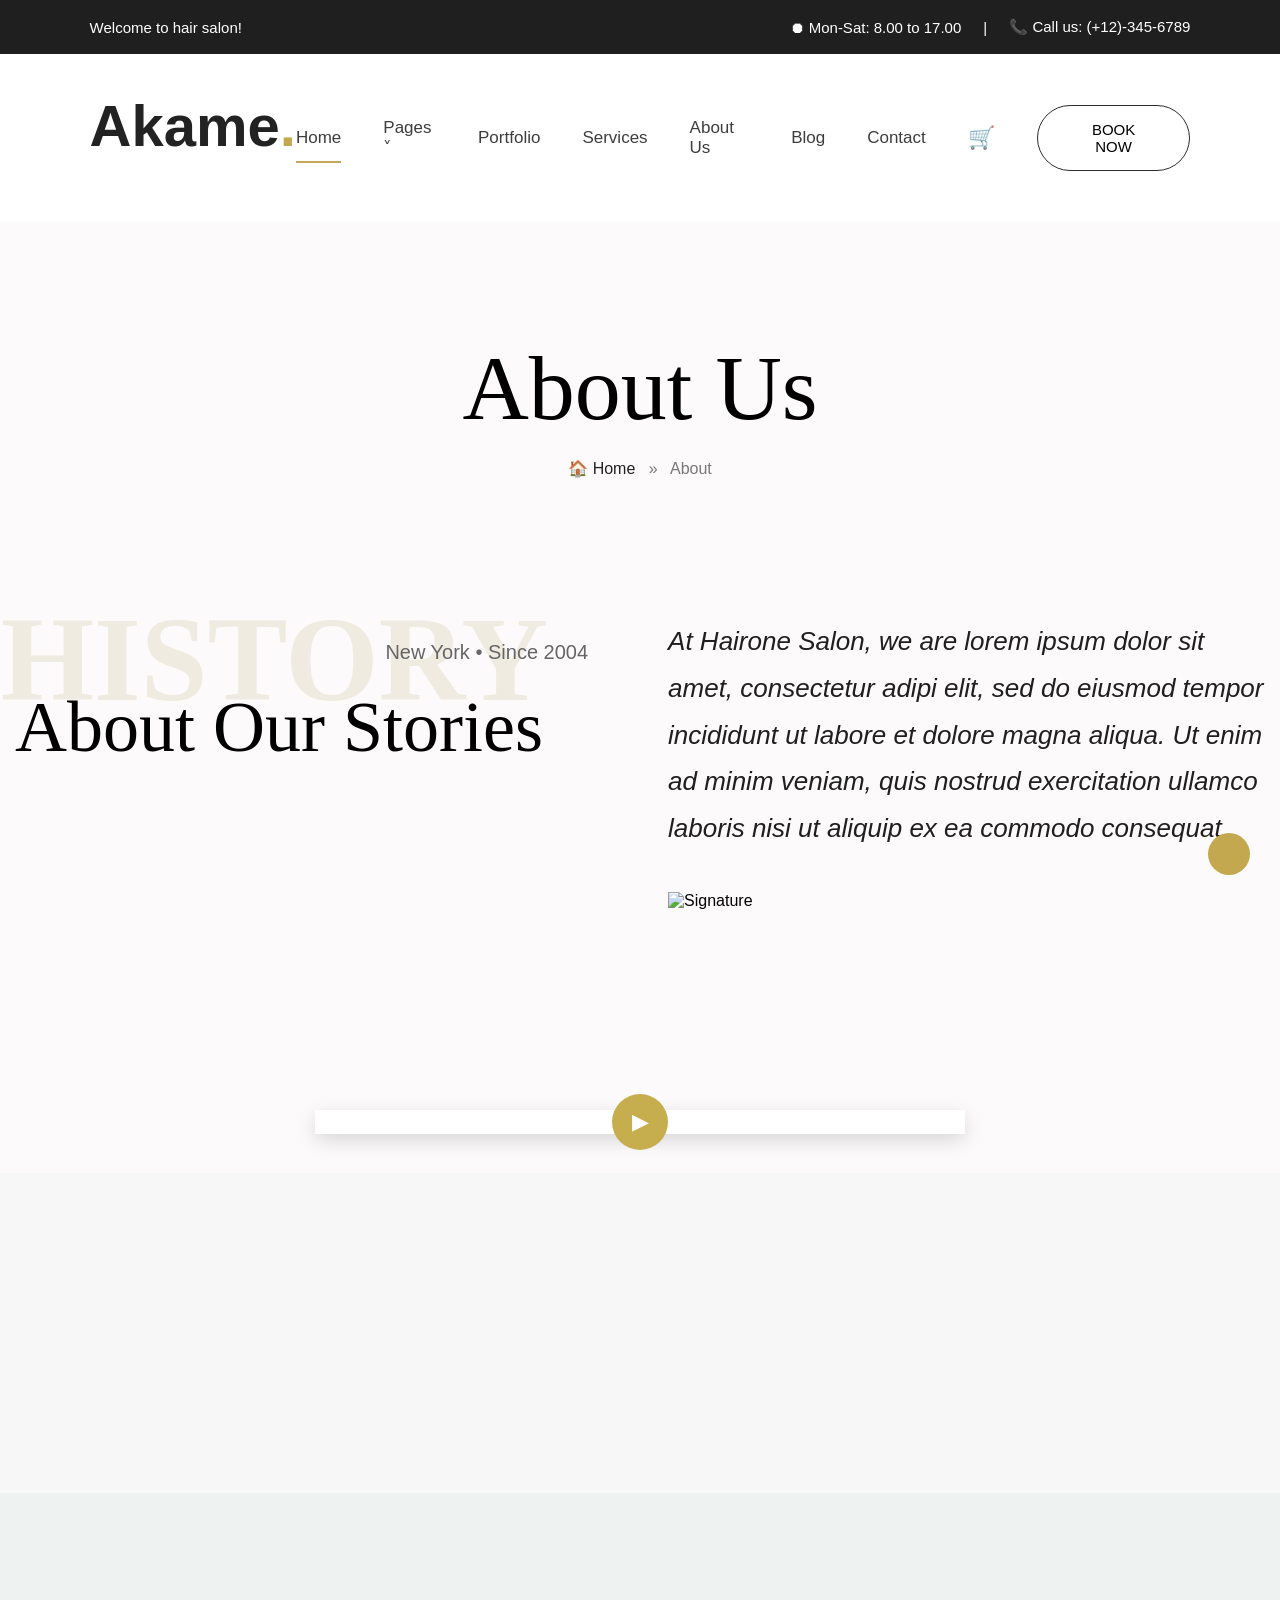
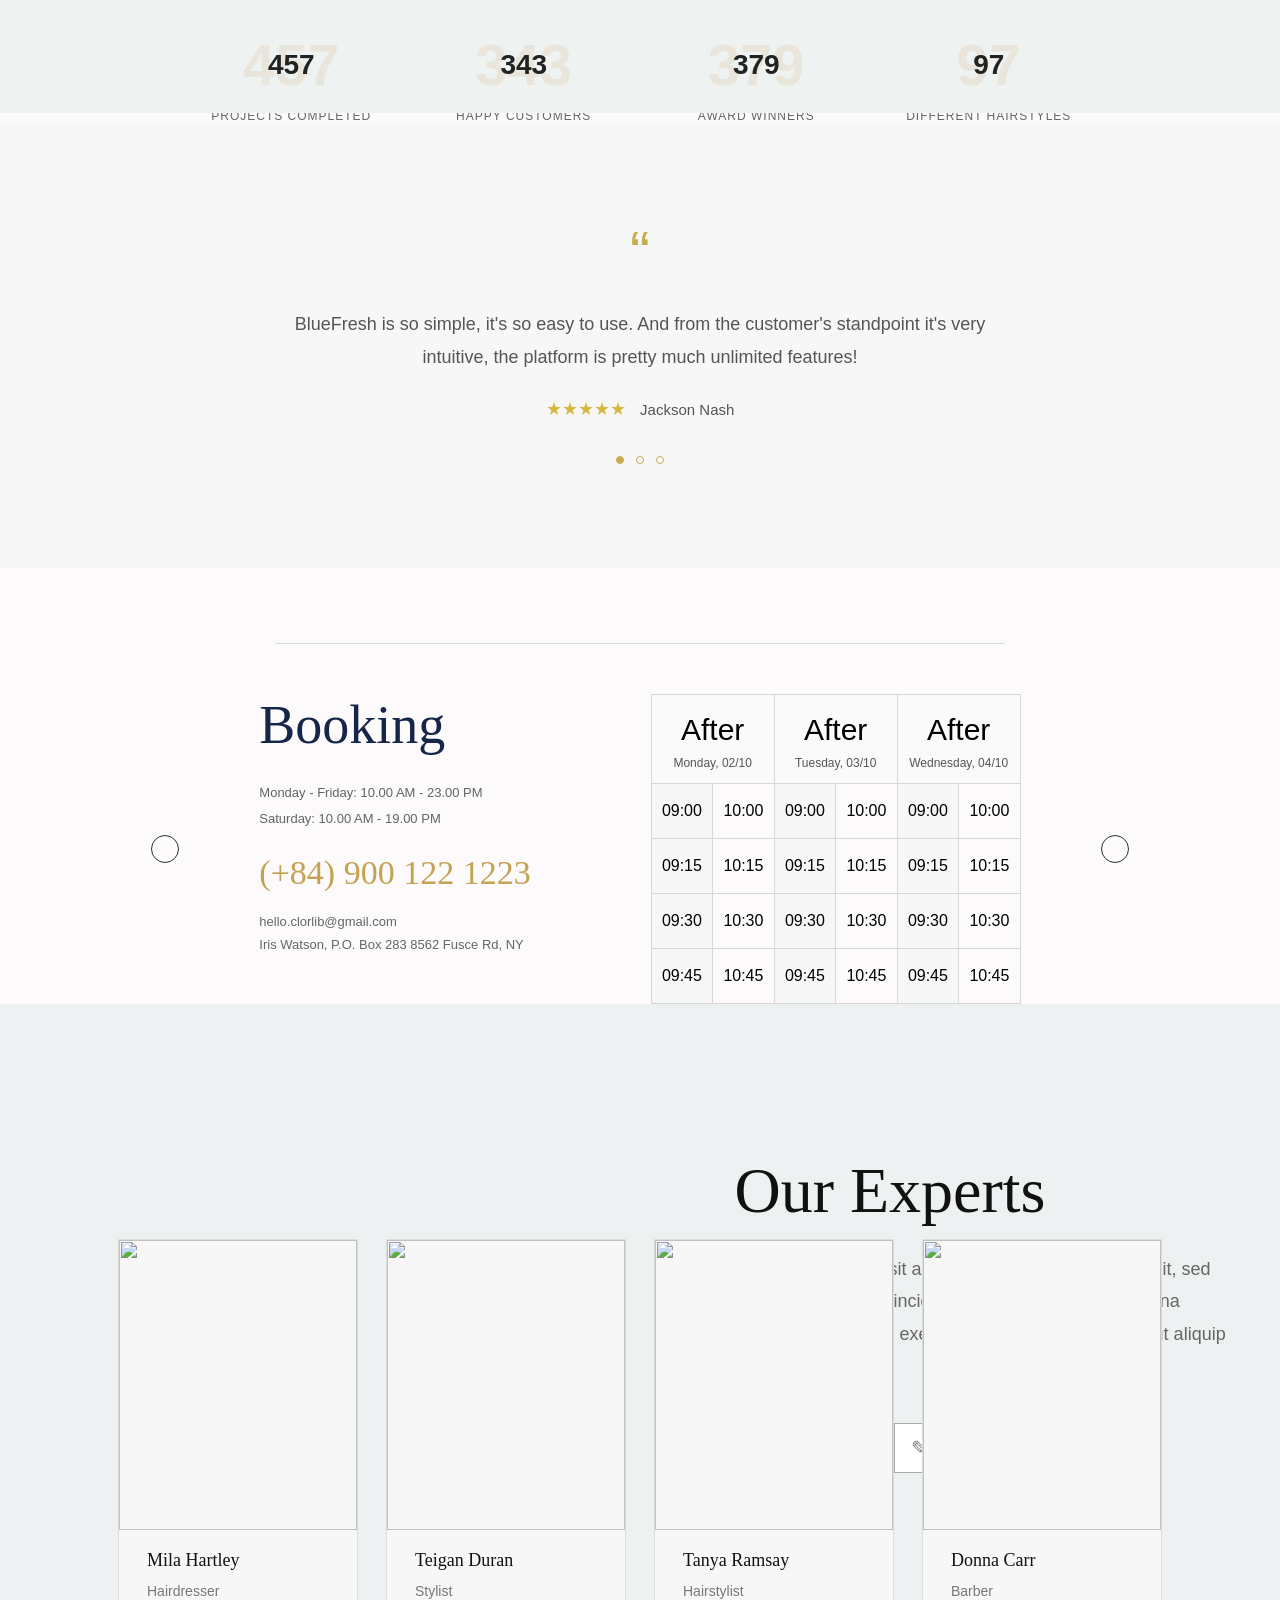
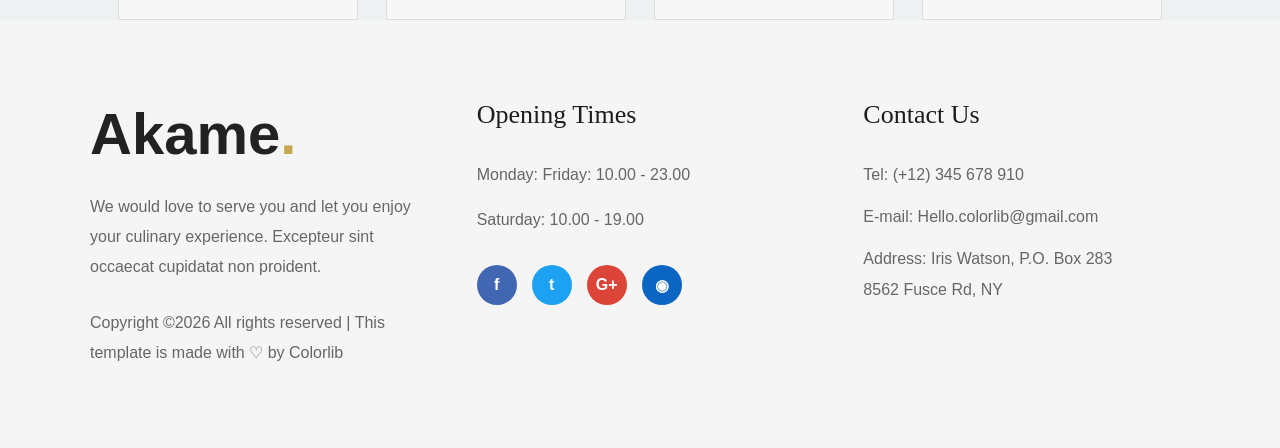
==== pages/aboutus.html @ 8f7095fa "First commit" ====
<!DOCTYPE html>
<html lang="en">
<head>
    <meta charset="UTF-8">
    <meta name="viewport" content="width=<section class="portfolio-page">
        <link rel="preconnect" href="https://fonts.googleapis.com">
<link href="https://fonts.googleapis.com/css2?family=Playfair+Display:wght@400;500;600&family=Poppins:wght@300;400;500;600&display=swap" rel="stylesheet">
<link rel="stylesheet" href="aboutus.css">
</head>

<body>

<div class="top-bar">

    <div class="top-left">
        Welcome to hair salon!
    </div>

    <div class="top-right">
        <div>⏺ Mon-Sat: 8.00 to 17.00</div>
        <div>|</div>
        <div>📞 Call us: (+12)-345-6789</div>
    </div>

</div>

<nav class="navbar">

    <div class="logo">
        Akame<span>.</span>
    </div>

    <div class="nav-links">
        <a href="#" class="active">Home</a>
        <a href="#">Pages ˅</a>
        <a href="#">Portfolio</a>
        <a href="#">Services</a>
        <a href="#">About Us</a>
        <a href="#">Blog</a>
        <a href="#">Contact</a>

        <div class="cart">🛒</div>

        <button class="book-btn">
            BOOK NOW
        </button>
    </div>

</nav>
<!-- PAGE TITLE -->

<section class="page-banner">

    <h1>About Us</h1>

    <div class="breadcrumb">
        <a href="#">🏠 Home</a>
        &nbsp; » &nbsp;
        <span>About</span>
    </div>

</section>

<!-- ABOUT SECTION -->

<section class="about-section">

    <div class="about-wrapper">

        <!-- LEFT -->

        <div class="about-left">

            <div class="history-bg">
                HISTORY
            </div>

            <div class="story-meta">
                New York • Since 2004
            </div>

            <h2 class="story-title">
                About Our Stories
            </h2>

        </div>

        <!-- RIGHT -->

        <div class="about-right">

            <p>
                At Hairone Salon, we are lorem ipsum dolor sit amet,
                consectetur adipi elit, sed do eiusmod tempor incididunt
                ut labore et dolore magna aliqua. Ut enim ad minim veniam,
                quis nostrud exercitation ullamco laboris nisi ut aliquip
                ex ea commodo consequat.
            </p>

            <div class="signature">
                <img src="https://preview.colorlib.com/theme/akame/img/core-img/signature.png" alt="Signature">
            </div>

        </div>

    </div>

</section>

<div class="video-section">

    <div class="author">Lara Croft</div>

    <div class="video-top"></div>
    <div class="video-bottom"></div>

    <div class="video-box">
        <img src="https://preview.colorlib.com/theme/akame/img/bg-img/44.jpg" alt="">
        
        
        <div class="play-btn">
            <a href="https://youtu.be/Ldd8yjjo6jA?si=gWExfbxnOAGgb-by" target="_blank">▶</a>
        </div>
    </div>

</div>

<div class="stats">

    <div class="stat">
        <div class="number">
            457
            <span>457</span>
        </div>
        <p>Projects Completed</p>
    </div>

    <div class="stat">
        <div class="number">
            343
            <span>343</span>
        </div>
        <p>Happy Customers</p>
    </div>

    <div class="stat">
        <div class="number">
            379
            <span>379</span>
        </div>
        <p>Award Winners</p>
    </div>

    <div class="stat">
        <div class="number">
            97
            <span>97</span>
        </div>
        <p>Different Hairstyles</p>
    </div>

</div>

<section class="testimonial">

    <div class="quote">“</div>

    <p class="testimonial-text">
        BlueFresh is so simple, it's so easy to use.
        And from the customer's standpoint it's very intuitive,
        the platform is pretty much unlimited features!
    </p>

    <div>
        <span class="rating">★★★★★</span>
        <span class="client">Jackson Nash</span>
    </div>

    <div class="dots">
        <span class="active"></span>
        <span></span>
        <span></span>
    </div>

</section>
<div class="wrapper">

    <div class="top-line"></div>

    <div class="booking-section">

        <div class="arrow"></div>

        <div class="content">

            <div class="booking-info">
                <h2>Booking</h2>

                <div class="hours">
                    Monday - Friday: 10.00 AM - 23.00 PM<br>
                    Saturday: 10.00 AM - 19.00 PM
                </div>

                <div class="phone">(+84) 900 122 1223</div>

                <div class="mail">
                    hello.clorlib@gmail.com
                </div>

                <div class="address">
                    Iris Watson, P.O. Box 283 8562 Fusce Rd, NY
                </div>
            </div>

            <div class="schedule-wrap">

                <div class="schedule-scroll">

                    <div class="schedule">

                        <div class="day-row">

                            <div class="day">
                                <div class="day-header">
                                    <strong>After</strong>
                                    <span>Monday, 02/10</span>
                                </div>

                                <div class="time-row">
                                    <div class="time">09:00</div>
                                    <div class="time">10:00</div>
                                </div>

                                <div class="time-row">
                                    <div class="time">09:15</div>
                                    <div class="time">10:15</div>
                                </div>

                                <div class="time-row">
                                    <div class="time">09:30</div>
                                    <div class="time">10:30</div>
                                </div>

                                <div class="time-row">
                                    <div class="time">09:45</div>
                                    <div class="time">10:45</div>
                                </div>
                            </div>

                            <div class="day">
                                <div class="day-header">
                                    <strong>After</strong>
                                    <span>Tuesday, 03/10</span>
                                </div>

                                <div class="time-row">
                                    <div class="time">09:00</div>
                                    <div class="time">10:00</div>
                                </div>

                                <div class="time-row">
                                    <div class="time">09:15</div>
                                    <div class="time">10:15</div>
                                </div>

                                <div class="time-row">
                                    <div class="time">09:30</div>
                                    <div class="time">10:30</div>
                                </div>

                                <div class="time-row">
                                    <div class="time">09:45</div>
                                    <div class="time">10:45</div>
                                </div>
                            </div>

                            <div class="day">
                                <div class="day-header">
                                    <strong>After</strong>
                                    <span>Wednesday, 04/10</span>
                                </div>

                                <div class="time-row">
                                    <div class="time">09:00</div>
                                    <div class="time">10:00</div>
                                </div>

                                <div class="time-row">
                                    <div class="time">09:15</div>
                                    <div class="time">10:15</div>
                                </div>

                                <div class="time-row">
                                    <div class="time">09:30</div>
                                    <div class="time">10:30</div>
                                </div>

                                <div class="time-row">
                                    <div class="time">09:45</div>
                                    <div class="time">10:45</div>
                                </div>
                            </div>

                        </div>

                    </div>

                </div>

            </div>

        </div>

        <div class="arrow"></div>

    </div>

</div>
<!-- CONTENT -->
    <div class="content-wrapper">

        <div class="content-inner">

            <!-- LEFT IMAGE -->
            <div class="left-image">
                <img src="https://preview.colorlib.com/theme/akame/img/bg-img/14.png" alt="">
            </div>

            <!-- RIGHT CONTENT -->
            <div class="right-content">

                <h1>Our Experts</h1>

                <p>
                    Lorem ipsum dolor sit amet, consectetur adipisicing elit,
                    sed do eiusmod tempor incididunt ut labore et dolore magna aliqua.
                    Quis nostrud exercitation ullamco laboris nisi ut aliquip ex.
                </p>

                <div class="icons">
                    <div class="icon-box">☰</div>
                    <div class="icon-box">⚙</div>
                    <div class="icon-box">✎</div>
                </div>

            </div>

        </div>

    </div>

    <!-- TEAM CARDS -->
    <div class="team-wrapper">

        <div class="team-cards">

            <!-- CARD 1 -->
            <div class="card">
                <img src="https://images.unsplash.com/photo-1494790108377-be9c29b29330?q=80&w=1200&auto=format&fit=crop" alt="">
                <div class="card-content">
                    <h3>Mila Hartley</h3>
                    <p>Hairdresser</p>
                </div>
            </div>

            <!-- CARD 2 -->
            <div class="card">
                <img src="https://images.unsplash.com/photo-1488426862026-3ee34a7d66df?q=80&w=1200&auto=format&fit=crop" alt="">
                <div class="card-content">
                    <h3>Teigan Duran</h3>
                    <p>Stylist</p>
                </div>
            </div>

            <!-- CARD 3 -->
            <div class="card">
                <img src="https://images.unsplash.com/photo-1517841905240-472988babdf9?q=80&w=1200&auto=format&fit=crop" alt="">
                <div class="card-content">
                    <h3>Tanya Ramsay</h3>
                    <p>Hairstylist</p>
                </div>
            </div>

            <!-- CARD 4 -->
            <div class="card">
                <img src="https://images.unsplash.com/photo-1524504388940-b1c1722653e1?q=80&w=1200&auto=format&fit=crop" alt="">
                <div class="card-content">
                    <h3>Donna Carr</h3>
                    <p>Barber</p>
                </div>
            </div>

        </div>

    </div>

    
    <!-- FOOTER -->

<footer class="footer">

    <div class="footer-container">

        <!-- COLUMN 1 -->
        <div class="footer-col">

            <div class="logo">
                Akame<span>.</span>
            </div>

            <p>
                We would love to serve you and let you enjoy
                your culinary experience. Excepteur sint
                occaecat cupidatat non proident.
            </p>

            <p class="copyright">
                Copyright ©2026 All rights reserved |
                This template is made with ♡ by Colorlib
            </p>

        </div>

        <!-- COLUMN 2 -->
        <div class="footer-col">

            <h3>Opening Times</h3>

            <div class="time-list">
                <p>Monday: Friday: 10.00 - 23.00</p>
                <p>Saturday: 10.00 - 19.00</p>
            </div>

            <div class="social">
                <a href="#" class="fb">f</a>
                <a href="#" class="tw">t</a>
                <a href="#" class="gp">G+</a>
                <a href="#" class="ig">◉</a>
            </div>

        </div>

        <!-- COLUMN 3 -->
        <div class="footer-col contact">

            <h3>Contact Us</h3>

            <p>Tel: (+12) 345 678 910</p>
            <p>E-mail: Hello.colorlib@gmail.com</p>
            <p>Address: Iris Watson, P.O. Box 283<br>8562 Fusce Rd, NY</p>

        </div>

    </div>

</footer>
<div class="scroll-btn"></div>
</body>
</html>
---- pages/aboutus.css ----
*{
    margin:0;
    padding:0;
    box-sizing:border-box;
}

body{
    font-family:"Playfair Display", serif;
    overflow-x:hidden;
}
    
    *{
    margin:0;
    padding:0;
    box-sizing:border-box;
}

body{
    background:#fcfafa;
    font-family:Arial,sans-serif;
}
.top-bar{
    width:100%;
    background:#1f1f1f;
    color:#fff;
    padding:18px 7%;
    display:flex;
    justify-content:space-between;
    align-items:center;
    font-size:15px;
}

.top-right{
    display:flex;
    align-items:center;
    gap:22px;
}
.navbar{
    width:100%;
    background:#fff;
    padding:38px 7%;
    display:flex;
    justify-content:space-between;
    align-items:center;
}

.logo{
    font-size:38px;
    font-weight:700;
    color:#1d1d1d;
}

.logo span{
    color:#c6a85b;
}

.nav-links{
    display:flex;
    align-items:center;
    gap:42px;
}

.nav-links a{
    text-decoration:none;
    color:#3d3d3d;
    font-size:17px;
    position:relative;
    transition:.3s;
}

.nav-links a:hover{
    color:#c6a85b;
}

.nav-links a.active::after{
    content:"";
    position:absolute;
    width:100%;
    height:2px;
    background:#c6a85b;
    left:0;
    bottom:-15px;
}

.cart{
    font-size:22px;
    cursor:pointer;
}

.book-btn{
    padding:15px 40px;
    border:1px solid #2c2c2c;
    border-radius:40px;
    background:transparent;
    font-size:15px;
    cursor:pointer;
    transition:.3s;
}

.book-btn:hover{
    background:#1f1f1f;
    color:#fff;
}

   /* PAGE HEADER */


.page-banner{
    text-align:center;
    padding:120px 20px 140px;
}

.page-banner h1{
    font-family:Georgia, serif;
    font-size:92px;
    font-weight:400;
    line-height:1;
    margin-bottom:25px;
}

.breadcrumb{
    font-size:16px;
    color:#777;
}

.breadcrumb a{
    text-decoration:none;
    color:#222;
}


   /* ABOUT SECTION */


.about-section{
    max-width:1320px;
    margin:0 auto;
    padding:0 15px 120px;
    
}

.about-wrapper{
    display:flex;
    justify-content:space-between;
    align-items:flex-start;
    gap:80px;
}

/* LEFT SIDE */

.about-left{
    width:50%;
    position:relative;
    padding-top:80px;
     width:600px;
    height:177px;
    background:#fcfafa;

    

}

.history-bg{
    position:absolute;
    left:-20px;
    top:-18px;
    font-family:Georgia, serif;
    font-size:120px;
    font-weight:700;
    color:#f0ebe1;
    line-height:1;
    z-index:1;
    text-transform:uppercase;
    margin-left: 1%;
}

.story-meta{
    position:relative;
    z-index:2;
    text-align:right;
    font-size:20px;
    color:#666;
    margin-bottom:20px;
    margin-top: -10%;
    
}

.story-title{
    position:relative;
    z-index:2;
    font-family:Georgia, serif;
    font-size:72px;
    font-weight:400;
    line-height:1.2;
}

/* RIGHT SIDE */

.about-right{
    width:50%;
}

.about-right p{
    font-size:26px;
    line-height:1.8;
    font-style:italic;
    color:#1f1f1f;
    margin-bottom:40px;
}

.signature{
    width:260px;
}

.signature img{
    width:100%;
    display:block;
}

   /* VIDEO AREA */


.video-section{
    position:relative;
    padding-top:80px;
}

.video-top{
    height:320px;
    background:#f7f7f7;
}

.video-bottom{
    height:220px;
    background:#eef2f1;
}

.video-box{
    position:absolute;
    top:80px;
    left:50%;
    transform:translateX(-50%);
    width:650px;
    background:#fff;
    padding:12px;
    box-shadow:0 6px 20px rgba(0,0,0,.15);
}

.video-box img{
    width:100%;
    display:block;
}

.play-btn{
    position:absolute;
    top:50%;
    left:50%;
    transform:translate(-50%,-50%);
    width:56px;
    height:56px;
    border-radius:50%;
    background:#c6ae4f;
    color:#fff;
    display:flex;
    justify-content:center;
    align-items:center;
    font-size:22px;
    cursor:pointer;

}
.play-btn a{
    color: white;
    text-decoration: none;
}
.author{
    text-align:center;
    margin-bottom:40px;
    font-size:20px;
}


   /* COUNTERS */


.stats{
    max-width:900px;
    margin:170px auto 0;
    display:flex;
    justify-content:space-between;
    gap:30px;
    text-align:center;
    flex-wrap:wrap;
    margin-top: -6%;
}

.stat{
    flex:1;
    min-width:180px;
}

.number{
    font-size:58px;
    color:#e9e5da;
    font-weight:700;
    line-height:1;
    position:relative;
}

.number span{
    color:#222;
    position:absolute;
    left:50%;
    top:50%;
    transform:translate(-50%,-50%);
    font-size:28px;
}

.stat p{
    margin-top:15px;
    font-size:12px;
    text-transform:uppercase;
    color:#666;
    letter-spacing:1px;
}


   /* TESTIMONIAL */


.testimonial{
    padding:100px 20px;
    text-align:center;
    background:#f7f7f7;
}

.quote{
    color:#c6ae4f;
    font-size:60px;
    line-height:1;
}

.testimonial-text{
    max-width:760px;
    margin:25px auto;
    font-size:18px;
    line-height:1.8;
    color:#555;
}

.rating{
    color:#d6b93d;
    font-size:18px;
}

.client{
    margin-left:10px;
    color:#555;
    font-size:15px;
}

.dots{
    margin-top:30px;
}

.dots span{
    display:inline-block;
    width:8px;
    height:8px;
    border:1px solid #c6ae4f;
    border-radius:50%;
    margin:0 4px;
}

.dots span.active{
    background:#c6ae4f;
}
/* custom scrollbar */
::-webkit-scrollbar{
    width:12px;
}

::-webkit-scrollbar-track{
    background:#ececec;
}

::-webkit-scrollbar-thumb{
    background:#b9b9b9;
    border-radius:20px;
}

.wrapper{
    max-width:1920px;
    width:100%;
    padding-top:75px;
}

.top-line{
    width:730px;
    height:1px;
    background:#d9d9d9;
    margin:0 auto 50px;
}

.booking-section{
    width:100%;
    display:flex;
    justify-content:center;
    align-items:center;
    gap:80px;
    padding:0 40px;
}

/* arrows */
.arrow{
    width:28px;
    height:28px;
    border:1px solid #2e2e2e;
    border-radius:50%;
    flex-shrink:0;
    cursor:pointer;
}

/* content area */
.content{
    display:flex;
    align-items:flex-start;
    gap:120px;
}

/* booking info */
.booking-info{
    min-width:220px;
}

.booking-info h2{
    font-family: Georgia, serif;
    font-size:54px;
    font-weight:400;
    color:#16254a;
    margin-bottom:24px;
}

.booking-info .hours{
    font-size:13px;
    color:#646464;
    line-height:2;
    margin-bottom:22px;
}

.booking-info .phone{
    font-size:34px;
    color:#c4a253;
    font-family: Georgia, serif;
    margin-bottom:18px;
}

.booking-info .mail,
.booking-info .address{
    font-size:13px;
    color:#666;
    line-height:1.8;
}

/* schedule */
.schedule-wrap{
    width:370px;
}

.schedule-scroll{
    overflow-x:auto;
    overflow-y:hidden;
}

.schedule-scroll::-webkit-scrollbar{
    height:10px;
}

.schedule-scroll::-webkit-scrollbar-track{
    background:#ececec;
    border-radius:20px;
}

.schedule-scroll::-webkit-scrollbar-thumb{
    background:#b59a49;
    border-radius:20px;
}

.schedule{
    min-width:370px;
    border:1px solid #d7d7d7;
}

.day-row{
    display:flex;
}

.day{
    flex:1;
    min-width:120px;
    border-right:1px solid #d7d7d7;
}

.day:last-child{
    border-right:none;
}

.day-header{
    text-align:center;
    padding:18px 10px 12px;
    border-bottom:1px solid #d7d7d7;
    background:#fafafa;
}

.day-header strong{
    display:block;
    font-size:30px;
    font-weight:400;
    margin-bottom:6px;
}

.day-header span{
    font-size:12px;
    color:#555;
}

.time-row{
    display:flex;
    border-bottom:1px solid #d7d7d7;
}

.time-row:last-child{
    border-bottom:none;
}

.time{
    flex:1;
    text-align:center;
    padding:18px 0;
    font-size:16px;
}

.time:first-child{
    border-right:1px solid #d7d7d7;
    background:#f7f7f7;
}
/* CONTENT AREA */

.content-wrapper{
    width:100%;
    background:#eef1f1;
    padding-top: 90px;
    padding-right: 0px;
    padding-bottom: 150px;
    padding-left: 0px;
    
    margin-bottom: -30%;
    
    
}

/* FLEX CONTENT */

.content-inner{
    width:1180px;
    margin:auto;
    display:flex;
    justify-content:space-between;
    align-items:flex-start;
    gap:60px;
}

/* LEFT IMAGE */

.left-image{
    width:48%;
}

.left-image img{
    width:100%;
    display:block;
    object-fit:cover;
}

/* RIGHT CONTENT */

.right-content{
    width:42%;
    padding-top:60px;
}

.right-content h1{
    font-size:64px;
    font-weight:400;
    margin-bottom:25px;
    color:#111;
    font-family:Georgia, serif;
}

.right-content p{
    font-size:18px;
    color:#666;
    line-height:1.8;
    margin-bottom:40px;
    max-width:520px;
}

/* ICONS */

.icons{
    display:flex;
    align-items:center;
    gap:30px;
}

.icon-box{
    width:50px;
    height:50px;
    border:1px solid #aaa;
    display:flex;
    justify-content:center;
    align-items:center;
    font-size:20px;
    color:#777;
    background:#fff;
}

/* TEAM CARDS */

.team-wrapper{
    width:100%;
    display:flex;
    justify-content:center;
    margin-top:-100px;
    position:relative;
    z-index:5;
    
}

.team-cards{
    width:1180px;
    display:flex;
    justify-content:center;
    gap:28px;
    flex-wrap:wrap;
}

/* CARD */

.card{
    width:240px;
    background:#f7f7f7;
    border:1px solid #ddd;
}

.card img{
    width:100%;
    height:290px;
    object-fit:cover;
    display:block;
}

.card-content{
    padding:20px 28px;
}

.card-content h3{
    font-size:18px;
    font-weight:400;
    margin-bottom:12px;
    font-family:Georgia, serif;
    color:#111;
}

.card-content p{
    font-size:14px;
    color:#777;
}


   /* TABLET */


@media (max-width:1024px){

    .page-banner{
        padding:90px 20px 100px;
    }

    .page-banner h1{
        font-size:72px;
    }

    .story-title{
        font-size:56px;
    }

    .history-bg{
        font-size:110px;
    }

    .about-right p{
        font-size:22px;
    }
    .video-box{
    width:90%;
}

.stats{
    margin-top:140px;
    gap:40px;
}

.stat{
    flex:0 0 calc(50% - 20px);
}
.booking-section{
        gap:40px;
        padding:0 20px;
    }

    .content{
        gap:50px;
    }

    .booking-info h2{
        font-size:42px;
    }

    .booking-info .phone{
        font-size:28px;
    }

    .top-line{
        width:80%;
    }
.content-wrapper{
        padding:50px 20px 220px;
    }

    .content-inner{
        width:100%;
        flex-direction:column;
        align-items:center;
        text-align:center;
    }

    .left-image{
        width:100%;
    }

    .right-content{
        width:100%;
        padding-top:10px;
    }

    .right-content h1{
        font-size:42px;
    }

    .right-content p{
        max-width:100%;
        font-size:15px;
    }

    .icons{
        justify-content:center;
    }

    .team-wrapper{
        margin-top:-180px;
        padding:0 15px;
    }

    .team-cards{
        width:100%;
        gap:20px;
    }

    .card{
        width:100%;
        max-width:350px;
    }

    .card img{
        height:auto;
    }
}



   /* MOBILE */


@media (max-width:768px){

    .page-banner{
        padding:70px 15px;
    }

    .page-banner h1{
        font-size:54px;
    }

    .about-wrapper{
        flex-direction:column;
        gap:50px;
    }

    .about-left,
    .about-right{
        width:100%;
    }

    .about-left{
        padding-top:50px;
        text-align:center;
    }

    .history-bg{
        position:absolute;
        left:50%;
        transform:translateX(-50%);
        font-size:80px;
    }

    .story-meta{
        font-size:18px;
    }

    .story-title{
        font-size:42px;
    }

    .about-right p{
        font-size:18px;
        line-height:1.8;
        text-align:center;
    }

    .signature{
        margin:0 auto;
        width:180px;
    }
     .booking-section{
        flex-direction:column;
        gap:30px;
    }

    .content{
        width:100%;
        flex-direction:column;
        align-items:center;
        gap:40px;
    }

    .booking-info{
        text-align:center;
    }

    .booking-info h2{
        font-size:38px;
    }

    .booking-info .phone{
        font-size:24px;
    }

    .schedule-wrap{
        width:100%;
        max-width:380px;
    }

    .arrow{
        display:none;
    }

    
}

   /* FOOTER */


.footer{
    background:#f5f5f5;
    padding:80px 20px;
}

.footer-container{
    max-width:1100px;
    margin:auto;
    display:flex;
    justify-content:space-between;
    gap:60px;
}

/* COLUMN */

.footer-col{
    flex:1;
}

.logo{
    font-size:58px;
    font-weight:700;
    margin-bottom:25px;
    color:#222;
}

.logo span{
    color:#c3a84f;
}

.footer-col h3{
    font-family:Georgia, serif;
    font-size:26px;
    font-weight:400;
    margin-bottom:30px;
    color:#1d1d1d;
}

.footer-col p{
    color:#666;
    line-height:1.9;
    font-size:16px;
}

.copyright{
    margin-top:25px;
}

/* OPENING TIMES */

.time-list{
    display:flex;
    flex-direction:column;
    gap:15px;
    margin-bottom:30px;
}

.time-list p{
    margin:0;
}

/* SOCIAL */

.social{
    display:flex;
    gap:15px;
}

.social a{
    width:40px;
    height:40px;
    border-radius:50%;
    text-decoration:none;
    display:flex;
    align-items:center;
    justify-content:center;
    color:#fff;
    font-weight:bold;
}

.fb{background:#4267B2;}
.tw{background:#1DA1F2;}
.gp{background:#DB4437;}
.ig{background:#0a66c2;}

/* CONTACT */

.contact p{
    margin-bottom:12px;
}

/* FLOATING BUTTON */

.scroll-btn{
    position:fixed;
    right:30px;
    bottom:25px;
    width:42px;
    height:42px;
    border-radius:50%;
    background:#c3a84f;
}
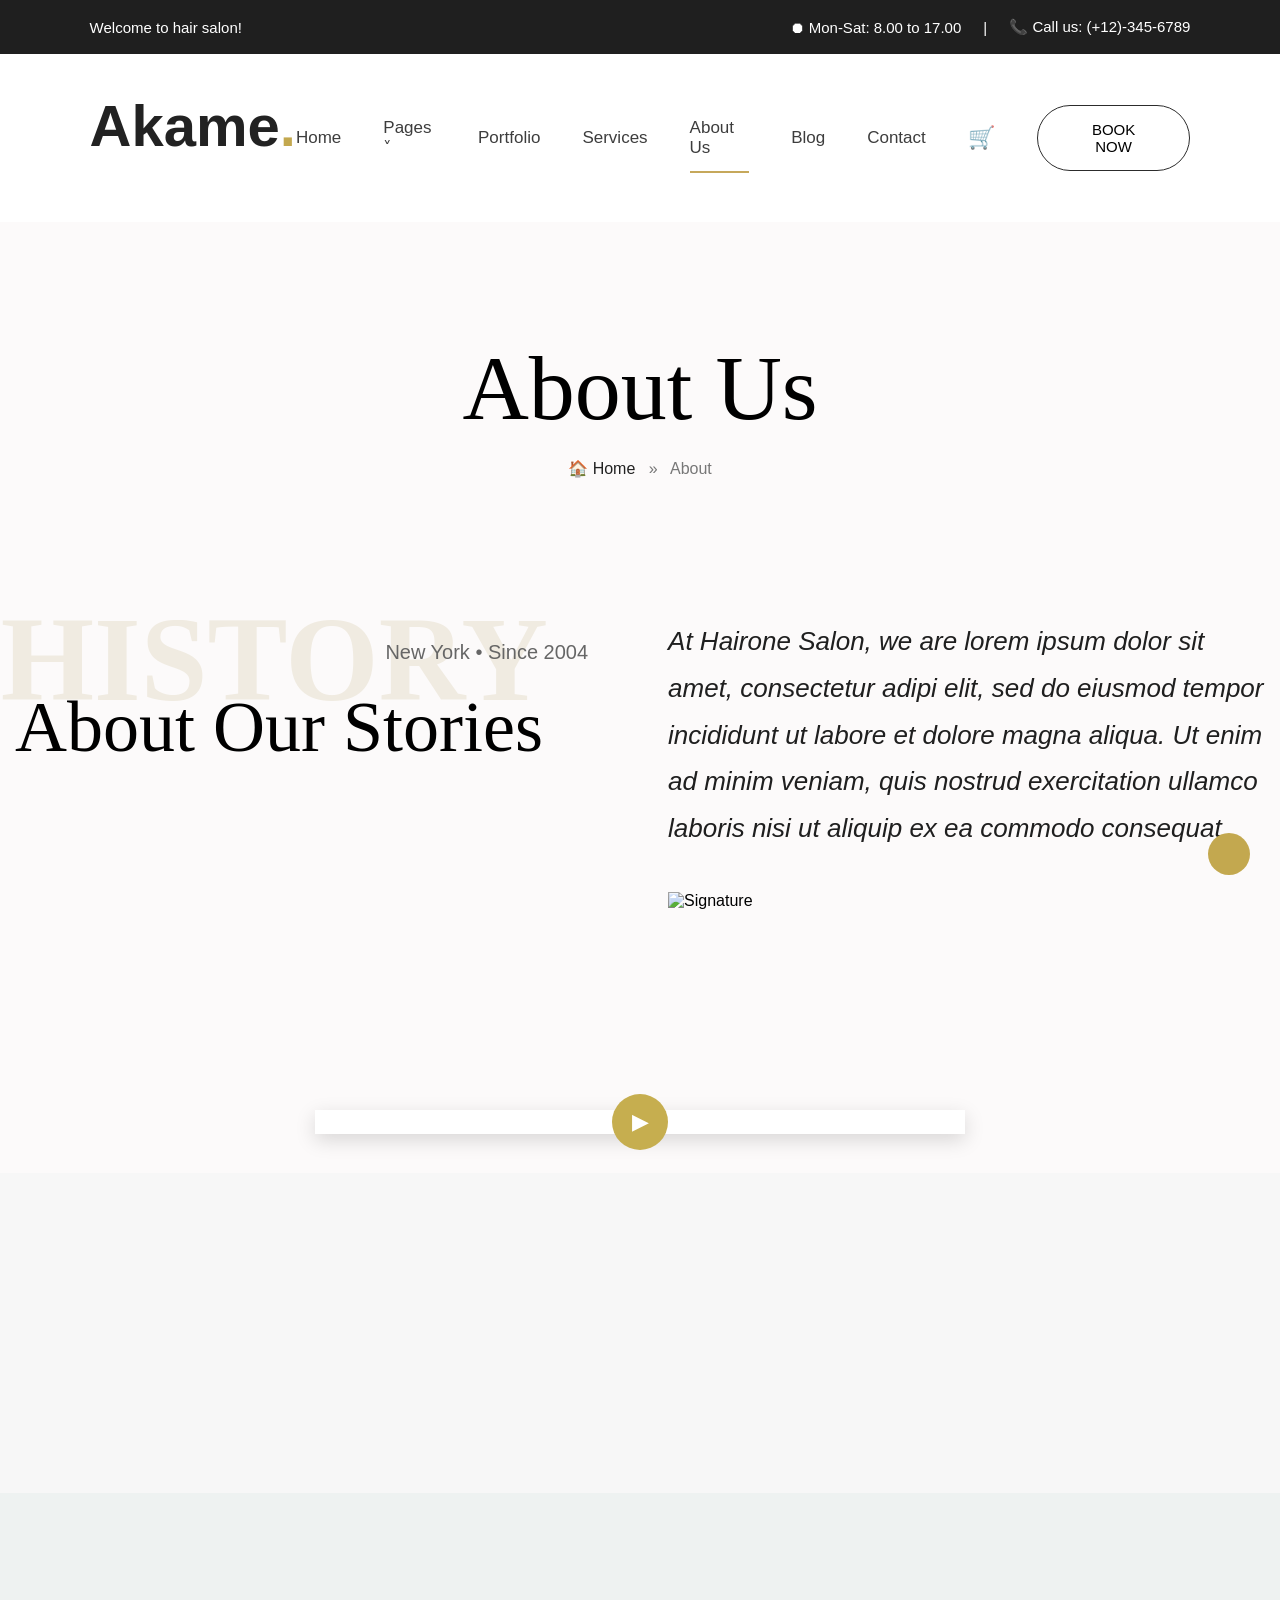
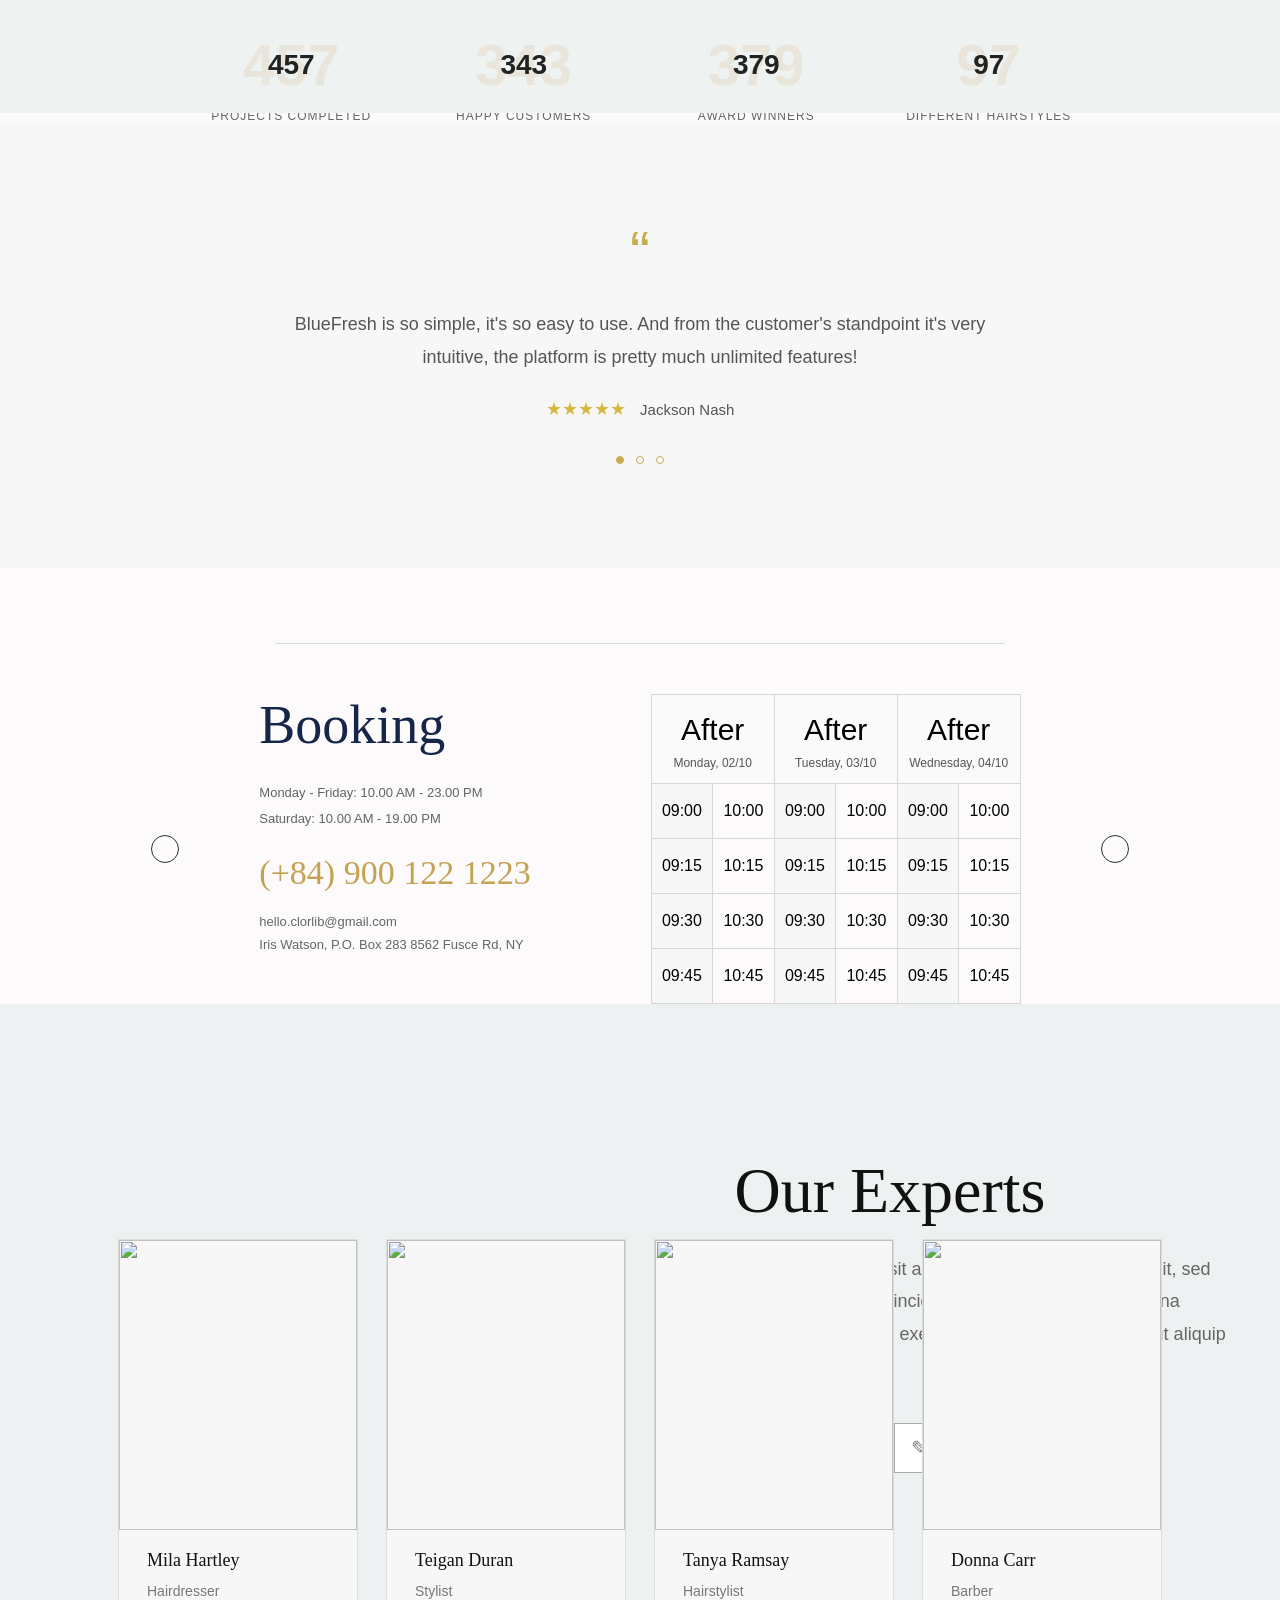
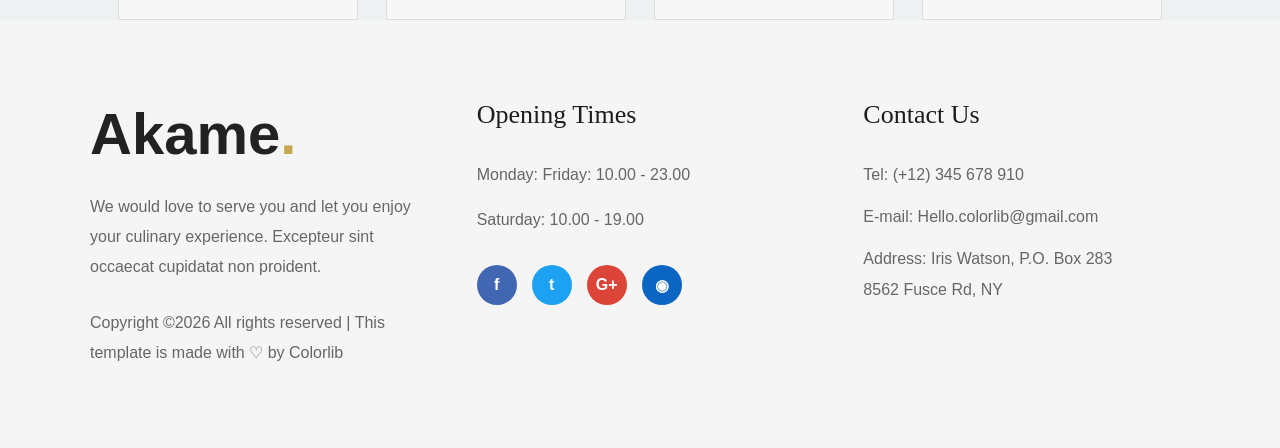
==== commit 13bc7d3d: "First commit" ====
--- a/pages/aboutus.html
+++ b/pages/aboutus.html
@@ -31,13 +31,13 @@
     </div>
 
     <div class="nav-links">
-        <a href="#" class="active">Home</a>
+        <a href="../index.html" >Home</a>
         <a href="#">Pages ˅</a>
-        <a href="#">Portfolio</a>
-        <a href="#">Services</a>
-        <a href="#">About Us</a>
-        <a href="#">Blog</a>
-        <a href="#">Contact</a>
+        <a href="../pages/porfolio.html">Portfolio</a>
+        <a href="../pages/services.html">Services</a>
+        <a href="../pages/aboutus.html" class="active">About Us</a>
+        <a href="../pages/blog.html">Blog</a>
+        <a href="../pages/contact.html">Contact</a>
 
         <div class="cart">🛒</div>
 
